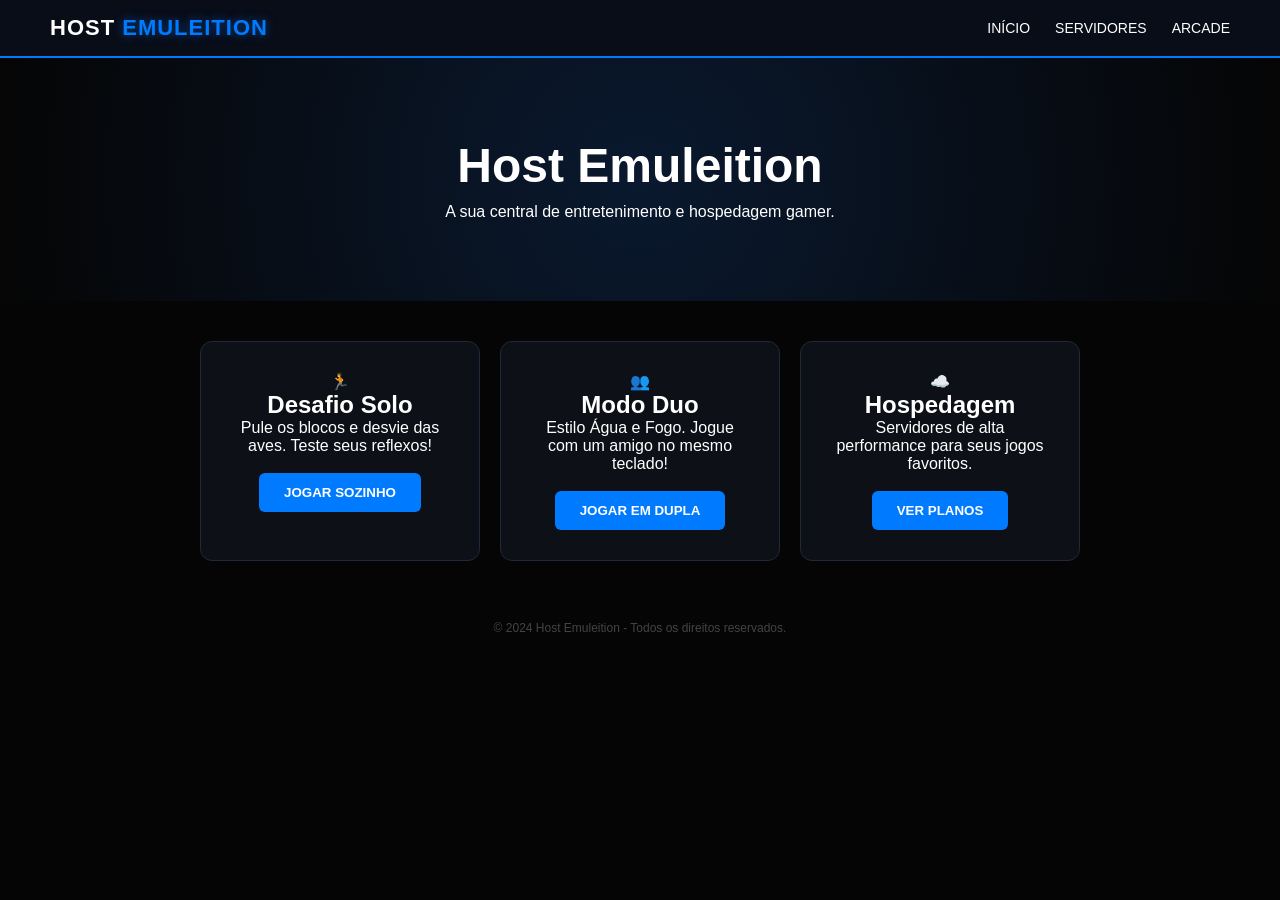
==== index.html @ 906320e2 "oi top" ====
<!DOCTYPE html>
<html lang="pt-br">
<head>
    <meta charset="UTF-8">
    <meta name="viewport" content="width=device-width, initial-scale=1.0">
    <title>Host Emuleition | Home</title>
    <link rel="stylesheet" href="style.css">
</head>
<body>
    <header>
        <nav>
            <div class="logo">HOST <span>EMULEITION</span></div>
            <ul>
                <li><a href="index.html">Início</a></li>
                <li><a href="#servidores">Servidores</a></li>
                <li><a href="game.html">Arcade</a></li>
            </ul>
        </nav>
    </header>

    <section class="hero">
        <h1>Host Emuleition</h1>
        <p>A sua central de entretenimento e hospedagem gamer.</p>
    </section>

    <div class="container">
        <div class="card">
            <div class="icon">🏃</div>
            <h2>Desafio Solo</h2>
            <p>Pule os blocos e desvie das aves. Teste seus reflexos!</p>
            <br>
            <a href="game.html">
                <button class="btn">Jogar Sozinho</button>
            </a>
        </div>

        <div class="card">
            <div class="icon">👥</div>
            <h2>Modo Duo</h2>
            <p>Estilo Água e Fogo. Jogue com um amigo no mesmo teclado!</p>
            <br>
            <a href="coop.html">
                <button class="btn">Jogar em Dupla</button>
            </a>
        </div>

        <div id="servidores" class="card">
            <div class="icon">☁️</div>
            <h2>Hospedagem</h2>
            <p>Servidores de alta performance para seus jogos favoritos.</p>
            <br>
            <button class="btn">Ver Planos</button>
        </div>
    </div>

    <footer style="text-align: center; padding: 20px; color: #444; font-size: 12px;">
        &copy; 2024 Host Emuleition - Todos os direitos reservados.
    </footer>
</body>
</html>
---- style.css ----
:root {
    --bg-color: #050505;
    --card-bg: #0d1117;
    --primary-blue: #007bff;
    --accent-blue: #00d4ff;
    --text-color: #ffffff;
}

* {
    margin: 0;
    padding: 0;
    box-sizing: border-box;
    font-family: 'Poppins', sans-serif;
}

body {
    background-color: var(--bg-color);
    color: var(--text-color);
}

/* Header & Nav */
header {
    background-color: rgba(10, 14, 26, 0.95);
    padding: 15px 50px;
    border-bottom: 2px solid var(--primary-blue);
    position: sticky;
    top: 0;
    z-index: 1000;
}

nav {
    display: flex;
    justify-content: space-between;
    align-items: center;
    max-width: 1200px;
    margin: 0 auto;
}

.logo {
    font-size: 22px;
    font-weight: 900;
    letter-spacing: 1px;
}

.logo span {
    color: var(--primary-blue);
    text-shadow: 0 0 10px rgba(0, 123, 255, 0.5);
}

nav ul {
    list-style: none;
    display: flex;
    gap: 25px;
}

nav ul li a {
    color: white;
    text-decoration: none;
    font-size: 14px;
    text-transform: uppercase;
    transition: 0.3s;
}

nav ul li a:hover {
    color: var(--accent-blue);
}

/* Hero Section */
.hero {
    text-align: center;
    padding: 80px 20px;
    background: radial-gradient(circle at center, #0a192f 0%, #050505 100%);
}

.hero h1 {
    font-size: 3rem;
    margin-bottom: 10px;
}

/* Cards e Botões */
.container {
    max-width: 1000px;
    margin: 0 auto;
    padding: 40px 20px;
    display: flex;
    justify-content: center;
    gap: 20px;
    flex-wrap: wrap;
}

.card {
    background: var(--card-bg);
    border: 1px solid #1f2937;
    padding: 30px;
    border-radius: 12px;
    text-align: center;
    width: 280px;
    transition: 0.3s;
}

.card:hover {
    border-color: var(--primary-blue);
    box-shadow: 0 0 20px rgba(0, 123, 255, 0.2);
    transform: translateY(-5px);
}

.btn {
    background: var(--primary-blue);
    color: white;
    border: none;
    padding: 12px 25px;
    border-radius: 6px;
    cursor: pointer;
    font-weight: bold;
    text-transform: uppercase;
    transition: 0.3s;
}

.btn:hover {
    background: var(--accent-blue);
    box-shadow: 0 0 15px var(--accent-blue);
}

/* Game Area */
#game-canvas {
    background: #000;
    border: 3px solid var(--primary-blue);
    display: block;
    margin: 20px auto;
    border-radius: 8px;
    box-shadow: 0 0 30px rgba(0, 123, 255, 0.1);
}
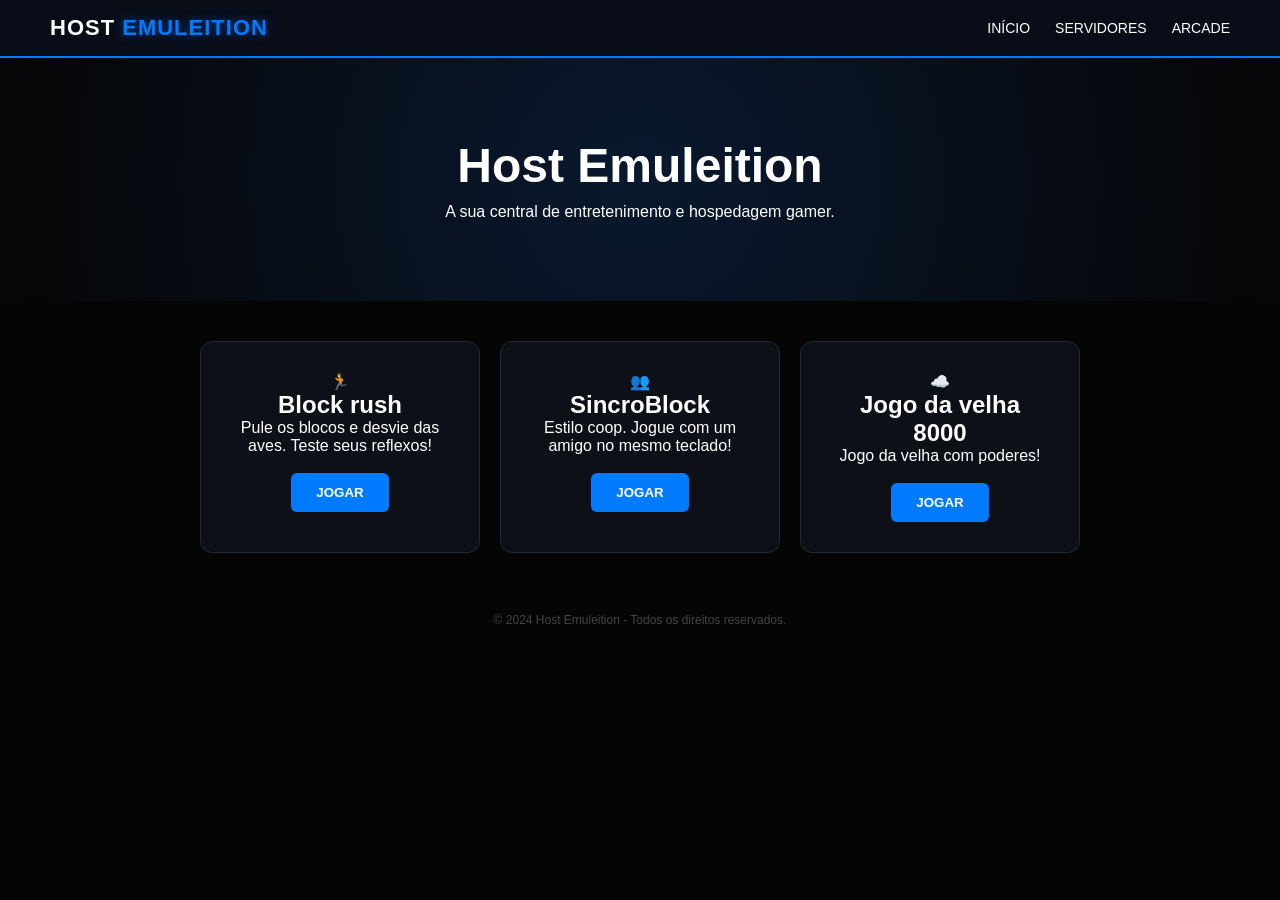
==== commit c5e04494: "gfgdhsfagd" ====
--- a/index.html
+++ b/index.html
@@ -12,7 +12,7 @@
             <div class="logo">HOST <span>EMULEITION</span></div>
             <ul>
                 <li><a href="index.html">Início</a></li>
-                <li><a href="#servidores">Servidores</a></li>
+                <li><a href="servidores">Servidores</a></li>
                 <li><a href="game.html">Arcade</a></li>
             </ul>
         </nav>
@@ -26,30 +26,33 @@
     <div class="container">
         <div class="card">
             <div class="icon">🏃</div>
-            <h2>Desafio Solo</h2>
+            <h2>Block rush</h2>
             <p>Pule os blocos e desvie das aves. Teste seus reflexos!</p>
             <br>
             <a href="game.html">
-                <button class="btn">Jogar Sozinho</button>
+                <button class="btn">Jogar</button>
             </a>
         </div>
 
         <div class="card">
             <div class="icon">👥</div>
-            <h2>Modo Duo</h2>
-            <p>Estilo Água e Fogo. Jogue com um amigo no mesmo teclado!</p>
+            <h2>SincroBlock</h2>
+            <p>Estilo coop. Jogue com um amigo no mesmo teclado!</p>
             <br>
             <a href="coop.html">
-                <button class="btn">Jogar em Dupla</button>
+                <button class="btn">Jogar</button>
             </a>
         </div>
 
         <div id="servidores" class="card">
             <div class="icon">☁️</div>
-            <h2>Hospedagem</h2>
-            <p>Servidores de alta performance para seus jogos favoritos.</p>
+            <h2>Jogo da velha 8000</h2>
+            <p>Jogo da velha com poderes!</p>
             <br>
-            <button class="btn">Ver Planos</button>
+            <a href="velha.html">
+                <button class="btn">Jogar</button>
+            </a>
+            
         </div>
     </div>
 
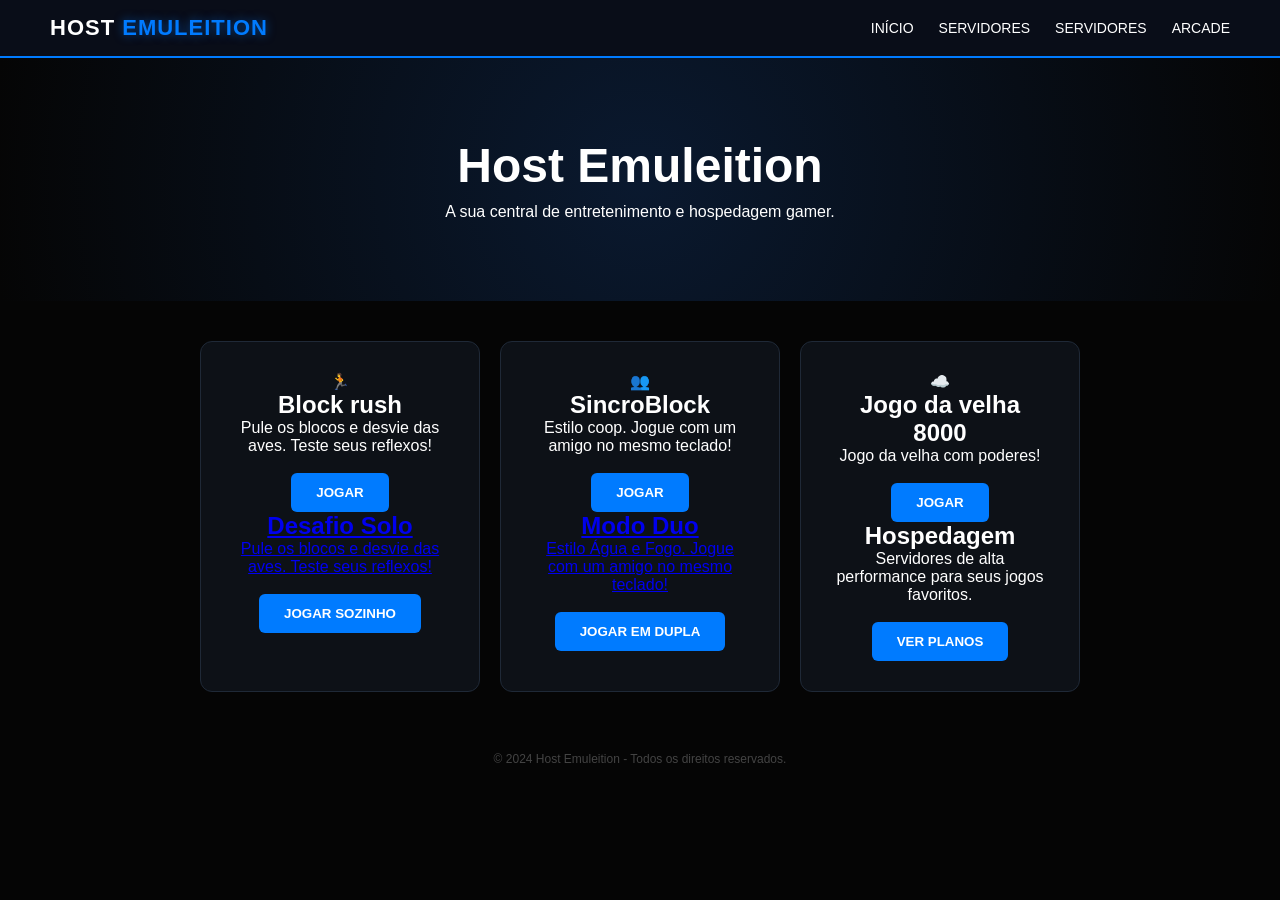
==== commit dbf1b453: "Merge branch 'main' of https://github.com/hostemuleition/PROJETO_EMULEITION" ====
--- a/index.html
+++ b/index.html
@@ -12,7 +12,11 @@
             <div class="logo">HOST <span>EMULEITION</span></div>
             <ul>
                 <li><a href="index.html">Início</a></li>
+
                 <li><a href="servidores">Servidores</a></li>
+
+                <li><a href="#servidores">Servidores</a></li>
+
                 <li><a href="game.html">Arcade</a></li>
             </ul>
         </nav>
@@ -26,26 +30,43 @@
     <div class="container">
         <div class="card">
             <div class="icon">🏃</div>
+
             <h2>Block rush</h2>
             <p>Pule os blocos e desvie das aves. Teste seus reflexos!</p>
             <br>
             <a href="game.html">
                 <button class="btn">Jogar</button>
+
+            <h2>Desafio Solo</h2>
+            <p>Pule os blocos e desvie das aves. Teste seus reflexos!</p>
+            <br>
+            <a href="game.html">
+                <button class="btn">Jogar Sozinho</button>
+
             </a>
         </div>
 
         <div class="card">
             <div class="icon">👥</div>
+
             <h2>SincroBlock</h2>
             <p>Estilo coop. Jogue com um amigo no mesmo teclado!</p>
             <br>
             <a href="coop.html">
                 <button class="btn">Jogar</button>
+
+            <h2>Modo Duo</h2>
+            <p>Estilo Água e Fogo. Jogue com um amigo no mesmo teclado!</p>
+            <br>
+            <a href="coop.html">
+                <button class="btn">Jogar em Dupla</button>
+
             </a>
         </div>
 
         <div id="servidores" class="card">
             <div class="icon">☁️</div>
+
             <h2>Jogo da velha 8000</h2>
             <p>Jogo da velha com poderes!</p>
             <br>
@@ -53,6 +74,12 @@
                 <button class="btn">Jogar</button>
             </a>
             
+
+            <h2>Hospedagem</h2>
+            <p>Servidores de alta performance para seus jogos favoritos.</p>
+            <br>
+            <button class="btn">Ver Planos</button>
+
         </div>
     </div>
 
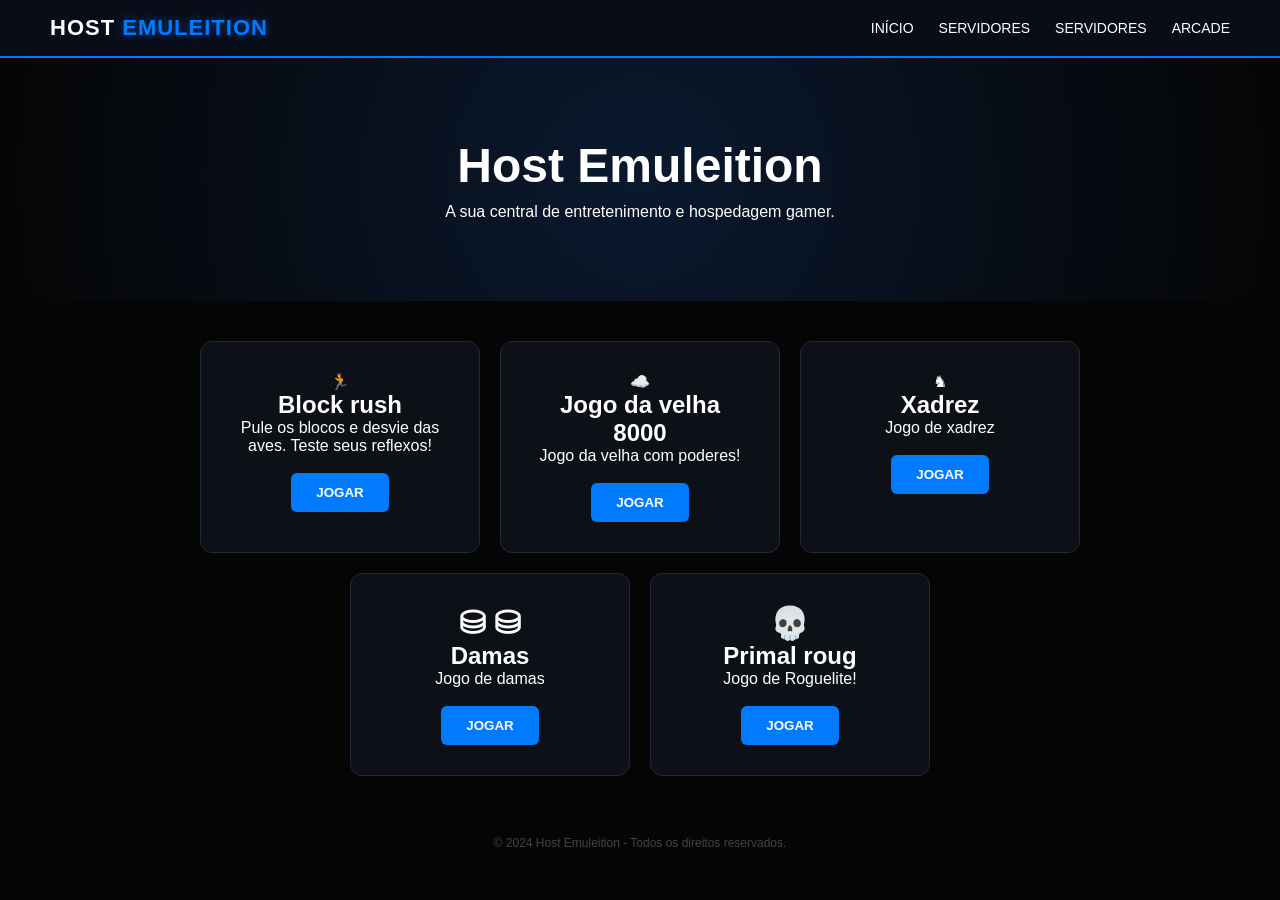
==== commit e895fd29: "mudança geral" ====
--- a/index.html
+++ b/index.html
@@ -36,32 +36,8 @@
             <br>
             <a href="game.html">
                 <button class="btn">Jogar</button>
-
-            <h2>Desafio Solo</h2>
-            <p>Pule os blocos e desvie das aves. Teste seus reflexos!</p>
-            <br>
-            <a href="game.html">
-                <button class="btn">Jogar Sozinho</button>
-
             </a>
-        </div>
-
-        <div class="card">
-            <div class="icon">👥</div>
-
-            <h2>SincroBlock</h2>
-            <p>Estilo coop. Jogue com um amigo no mesmo teclado!</p>
-            <br>
-            <a href="coop.html">
-                <button class="btn">Jogar</button>
-
-            <h2>Modo Duo</h2>
-            <p>Estilo Água e Fogo. Jogue com um amigo no mesmo teclado!</p>
-            <br>
-            <a href="coop.html">
-                <button class="btn">Jogar em Dupla</button>
-
-            </a>
+            
         </div>
 
         <div id="servidores" class="card">
@@ -73,13 +49,37 @@
             <a href="velha.html">
                 <button class="btn">Jogar</button>
             </a>
-            
+        </div>
 
-            <h2>Hospedagem</h2>
-            <p>Servidores de alta performance para seus jogos favoritos.</p>
+        <div id="xadrez" class="card">
+            <p>&#9822;</p>
+            <h2>Xadrez</h2>
+            <p>Jogo de xadrez</p>
             <br>
-            <button class="btn">Ver Planos</button>
+            <a href="xadrez.html">
+                <button class="btn">Jogar</button>
+            </a>
+        </div>
 
+        <div id="damas" class="card">
+            <p><h1>&#9921; &#9921;</h1></p>
+            <h2>Damas</h2>
+            <p>Jogo de damas</p>
+            <br>
+            <a href="damas.html">
+                <button class="btn">Jogar</button>
+            </a>
+        </div>
+
+        
+        <div id="roug" class="card">
+            <p><h1>💀</h1></p>
+            <h2>Primal roug</h2>
+            <p>Jogo de Roguelite!</p>
+            <br>
+            <a href="roug.html">
+                <button class="btn">Jogar</button>
+            </a>
         </div>
     </div>
 
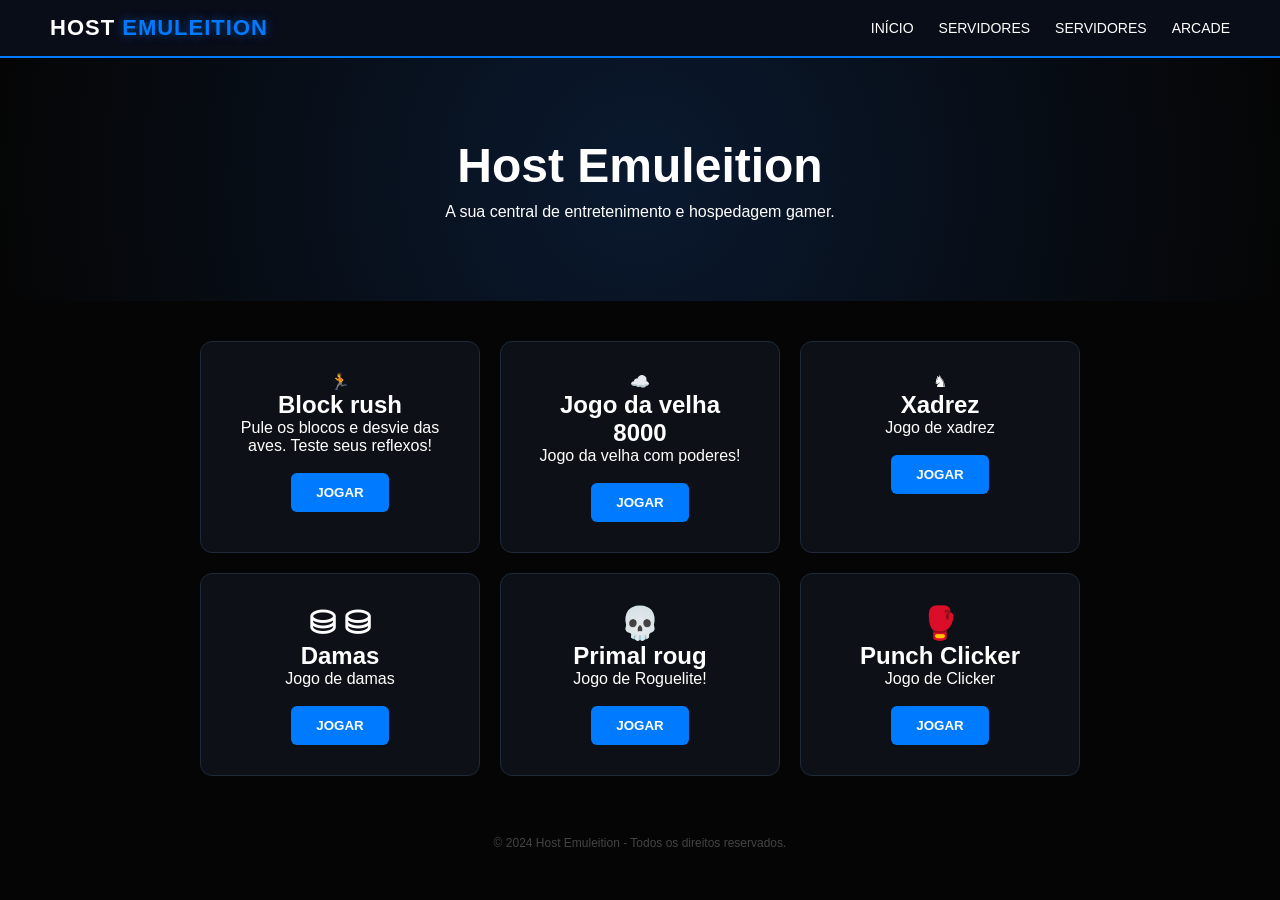
==== commit 562a97c9: "punch index add" ====
--- a/index.html
+++ b/index.html
@@ -81,6 +81,16 @@
                 <button class="btn">Jogar</button>
             </a>
         </div>
+
+        <div id="clicker" class="card">
+            <p><h1>🥊</h1></p>
+            <h2>Punch Clicker</h2>
+            <p>Jogo de Clicker</p>
+            <br>
+            <a href="punchclick.html">
+                <button class="btn">Jogar</button>
+            </a>
+        </div>
     </div>
 
     <footer style="text-align: center; padding: 20px; color: #444; font-size: 12px;">
